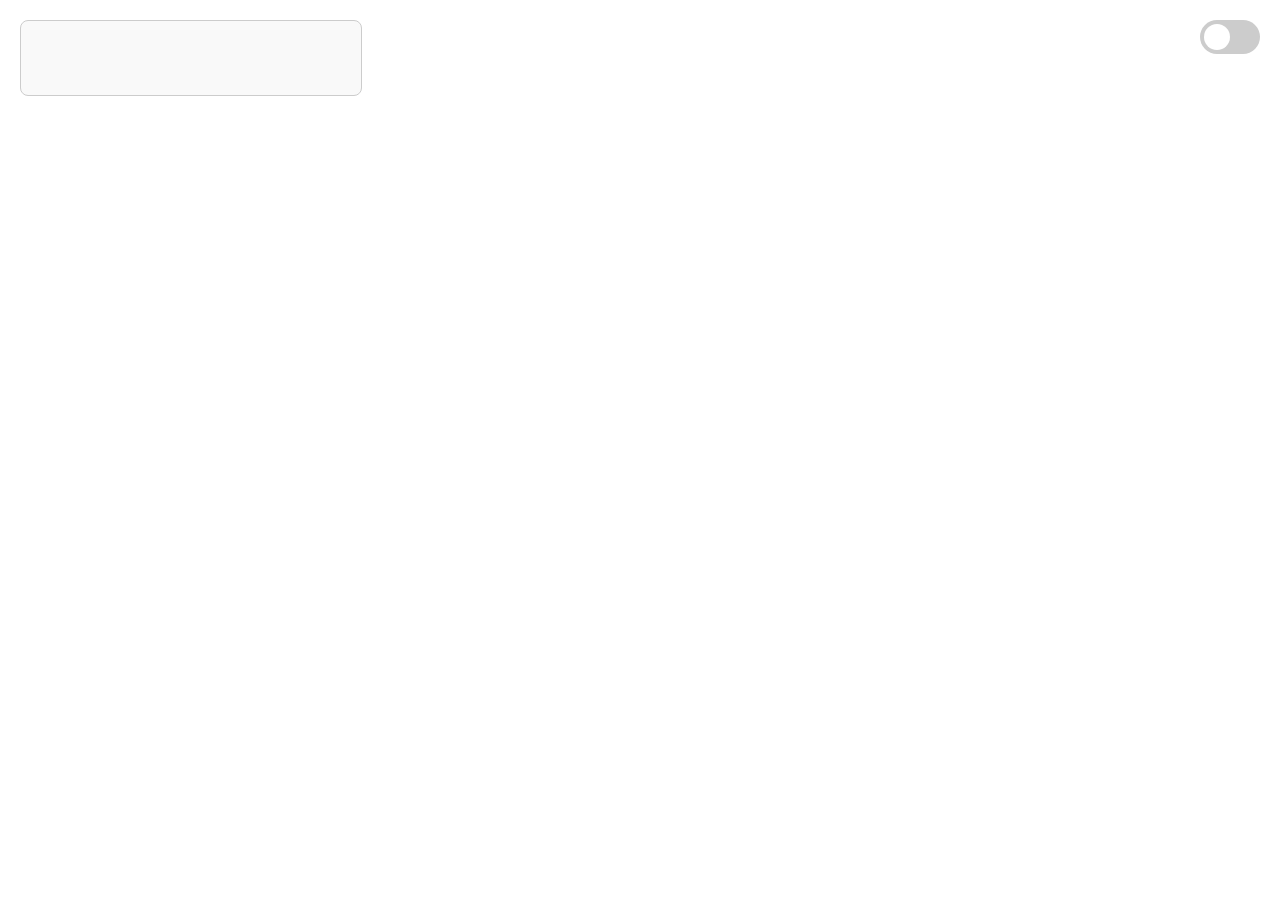
==== public/index.html @ b2e5c9e3 "First version of Chrome extension plugin" ====
<!DOCTYPE html>
<html lang="en-us">
    <head>
        <title>AutoReject Cookies</title>
        <meta charset="UTF-8">
        <meta name="viewport" content="width=device-width, initial-scale=1.0">
        <link rel="stylesheet" href="/public/css/popup.css"/>
        <script src="scripts/configuration.js"></script>
    </head>
    <body>
        <h1 id="title"></h1>
        <label class="switch">
            <input id="switch" type="checkbox">
            <span class="slider round"></span>
        </label>
        <div class="container">
            <div class="text-style"></div>
            <div></div>
            
            <a id="options" href="options.html"></a>
        </div>
    </body>
</html>
---- public/css/popup.css ----
/* Estilos para el cuerpo de la página */
body {
    font-family: Arial, sans-serif;
    margin: 20px;
}

.container {
    width: 300px; /* Ancho deseado del popup */
    padding: 20px; /* Relleno interno */
    border: 1px solid #ccc; /* Borde */
    border-radius: 8px; /* Bordes redondeados */
    background-color: #f9f9f9;
}

/* Estilos para el título */
h1 {
    color: #333;
    font-size: 24px;
    margin-top: 20px;
}

/* Estilos para el texto de descripción */
.text-style {
    margin-bottom: 10px;
    font-size: 16px;
    line-height: 1.5;
    color: #666;
    white-space: pre-line;
}

/* Estilos para el enlace */
a {
    color: #007bff;
    text-decoration: none;
    display: inline-block;
    margin-top: 20px;
}

a:hover {
    text-decoration: underline;
}

.switch {
    position: absolute;
    width: 60px;
    height: 34px;
    top: 20px;
    right: 20px;
}

.switch input {
    visibility: hidden;
}

.slider {
    position: absolute;
    cursor: pointer;
    top: 0;
    left: 0;
    right: 0;
    bottom: 0;
    background-color: #ccc;
    -webkit-transition: .4s;
    transition: .4s;
    border-radius: 34px;
}

.slider:before {
    position: absolute;
    content: "";
    height: 26px;
    width: 26px;
    left: 4px;
    bottom: 4px;
    background-color: white;
    -webkit-transition: .4s;
    transition: .4s;
    border-radius: 50%;
}

input:checked + .slider {
    background-color: #2196F3;
}

input:focus + .slider {
    box-shadow: 0 0 1px #2196F3;
}

input:checked + .slider:before {
    -webkit-transform: translateX(26px);
    -ms-transform: translateX(26px);
    transform: translateX(26px);
}

a {
    color: #007bff; /* Color del enlace */
    text-decoration: none; /* Quita el subrayado */
    display: inline-block; /* Hace que el enlace se comporte como un bloque en línea */
    margin-top: 20px; /* Espacio superior */
    font-size: 16px; /* Tamaño de fuente */
}

a:hover {
    text-decoration: underline; /* Subrayado al pasar el ratón sobre el enlace */
}
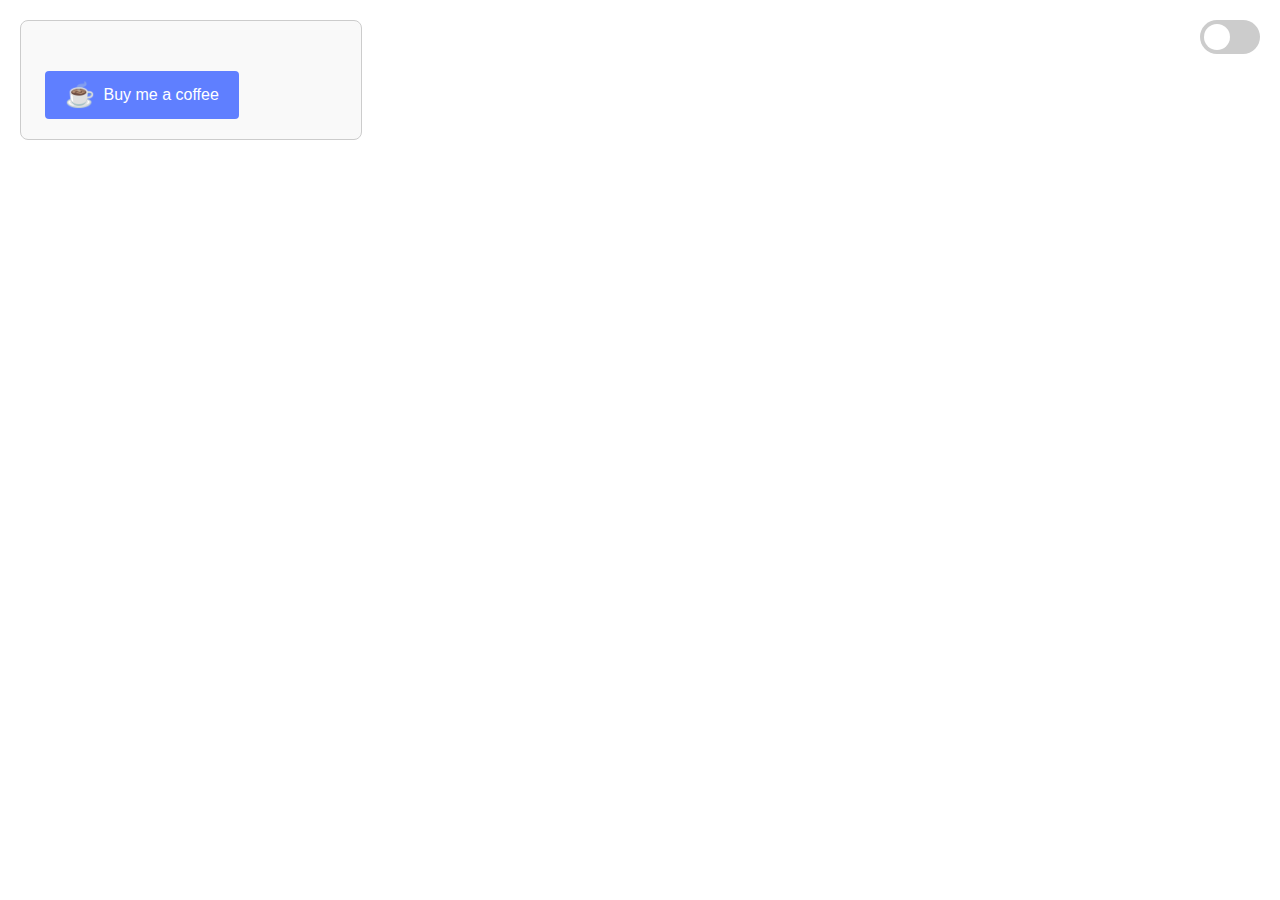
==== commit 0035e755: "Add buy me a coffee button" ====
--- a/public/index.html
+++ b/public/index.html
@@ -1,7 +1,7 @@
 <!DOCTYPE html>
 <html lang="en-us">
     <head>
-        <title>AutoReject Cookies</title>
+        <title>Cookie Paywall Skip</title>
         <meta charset="UTF-8">
         <meta name="viewport" content="width=device-width, initial-scale=1.0">
         <link rel="stylesheet" href="/public/css/popup.css"/>
@@ -15,9 +15,13 @@
         </label>
         <div class="container">
             <div class="text-style"></div>
-            <div></div>
-            
             <a id="options" href="options.html"></a>
+            <div class="donation-button" id="donationButton">
+                <div class="button-content">
+                    <span class="coffee-emoji">☕</span>
+                    <span>Buy me a coffee</span>
+                </div>
+            </div>
         </div>
     </body>
 </html>
--- a/public/css/popup.css
+++ b/public/css/popup.css
@@ -103,3 +103,31 @@
 a:hover {
     text-decoration: underline; /* Subrayado al pasar el ratón sobre el enlace */
 }
+
+.donation-button {
+    margin-top: 20px;
+    display: inline-block;
+    background-color: #5F7FFF;
+    border-radius: 4px;
+    padding: 10px 20px;
+    font-family: Arial, sans-serif;
+    color: #ffffff;
+    text-decoration: none;
+    cursor: pointer;
+    transition: background-color 0.3s ease;
+}
+
+.donation-button:hover {
+    background-color: #445bd4;
+}
+
+.button-content {
+    display: flex;
+    align-items: center;
+    justify-content: center;
+}
+
+.coffee-emoji {
+    font-size: 24px; /* Ajusta el tamaño del emoji */
+    margin-right: 8px; /* Ajusta el espacio horizontal entre el emoji y el texto */
+}
